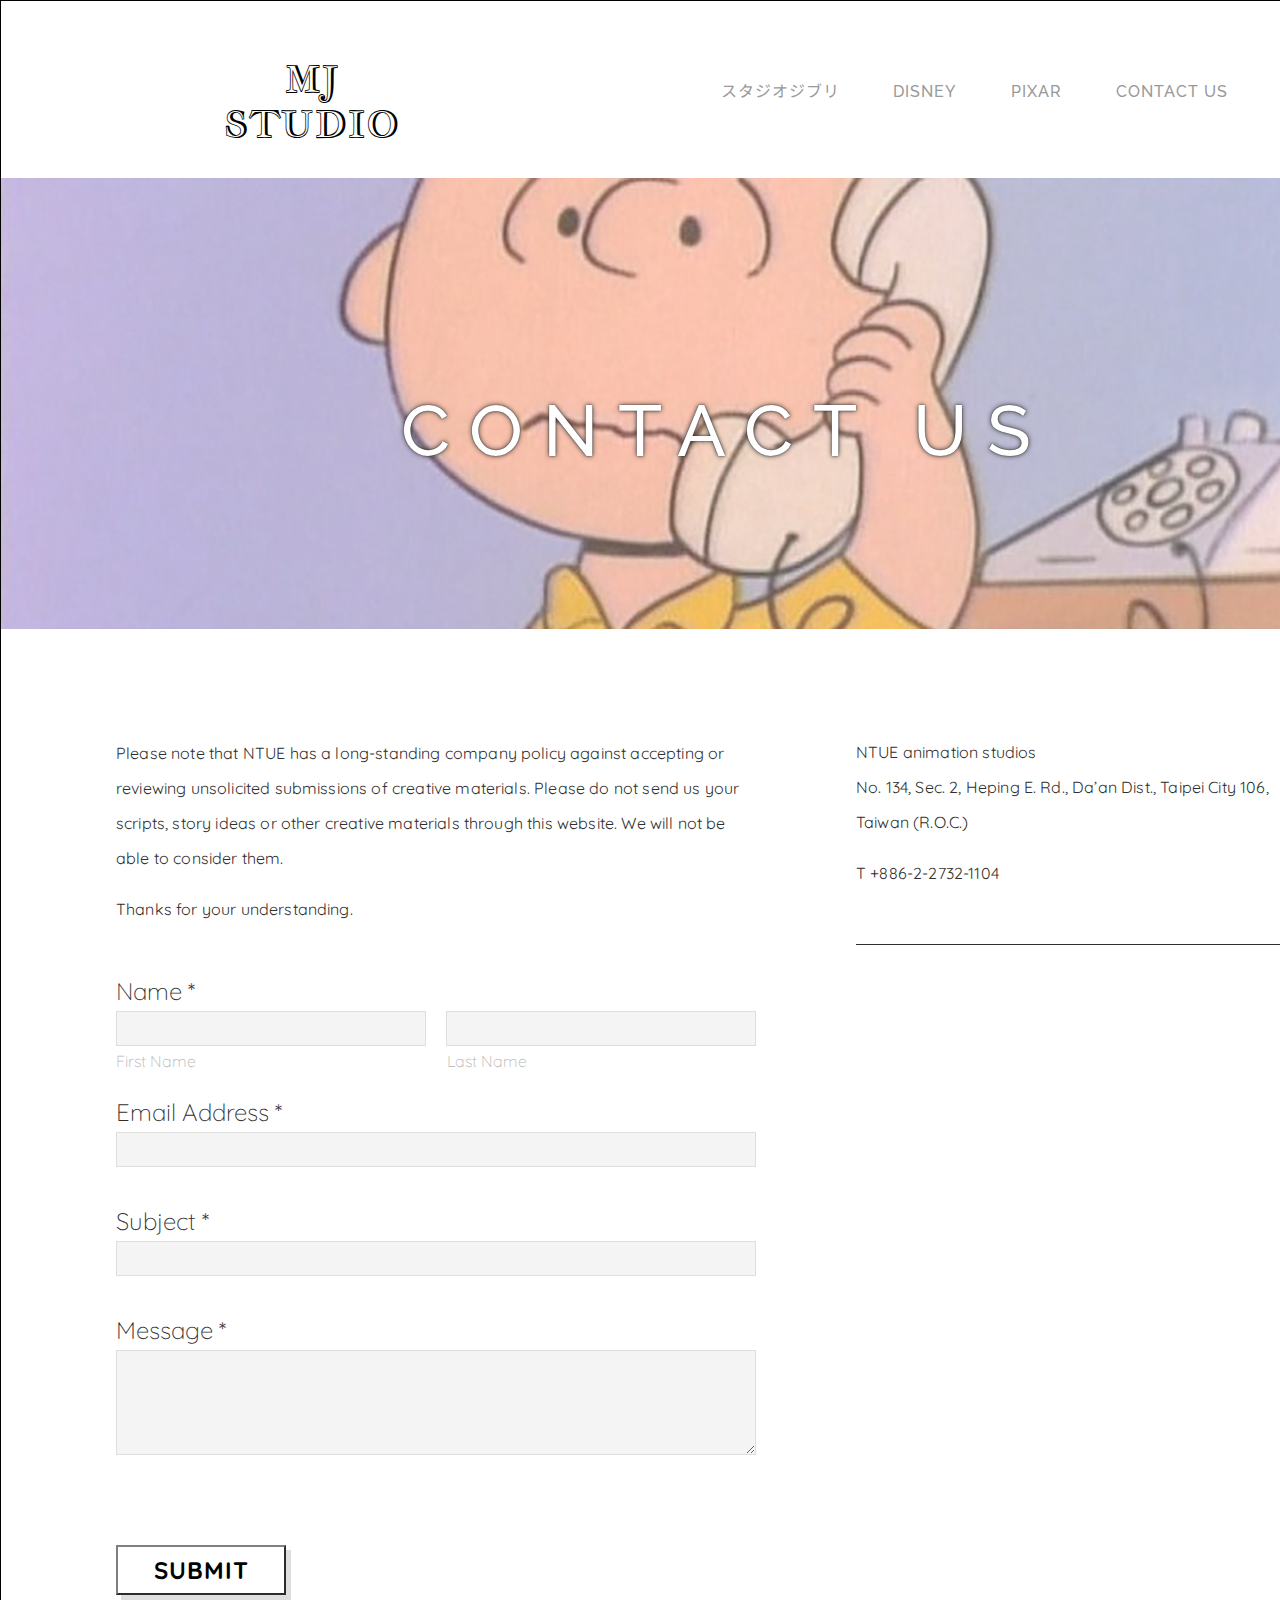
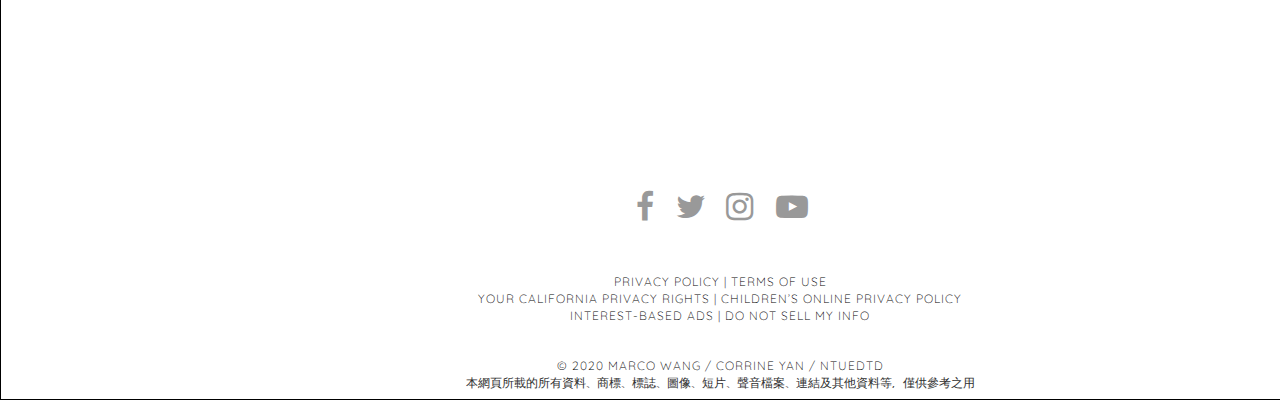
==== contact-us.html @ 23deb1e6 "disclaimer" ====
<!DOCTYPE html>
<html>
<link rel="stylesheet" href="https://stackpath.bootstrapcdn.com/font-awesome/4.7.0/css/font-awesome.min.css">

<header class="head">
    <meta charest="utf-8">
    <title>Contact Us</title>
    <link rel="stylesheet" href="https://necloas.github.io/normalize.css">
    <link rel="stylesheet" href="./css/contact-us.css">
</header>

<body>
    <div class="headflex">
        <a href="home.html" class="headtitle">MJ STUDIO</a>

        <ul class="button-list">
            <li class="nav-list-item">
                <a href="ghibli.html" class="btn button1">スタジオジブリ</a>
            </li>
            <li class="nav-list-item">
                <a href="disney.html" class="btn button2">DISNEY</a>
            </li>
            <li class="nav-list-item">
                <a href="pixar.html" class="btn button3">PIXAR</a>
            </li>
            <li class="nav-list-item">
                <a href="contact-us.html" class="btn button4">CONTACT US</a>
            </li>
        </ul>
    </div>
    <div class="cover"><img src="img/contact/cover.jpg">
        <h1>CONTACT US</h1>
    </div>
</body>
<aside>
    <div class="up">
        <div class="please">Please note that NTUE has a long-standing company policy against accepting or reviewing
            unsolicited submissions of creative materials. Please do not send us your scripts, story ideas or other
            creative materials through this website. We will not be able to consider them.</div>
        <p></p>
        <div class="thanks">Thanks for your understanding.</div>
    </div>
    <div class="deco name">Name *</div>
    <form>
        <label>
            <input type="text" name="firstName" class="firstname">
            <input type="text" name="lastName" class="lastname">
        </label>

        <div class="intro">
            <div class="deco first">First Name</div>
            <div class="deco last">Last Name</div>
        </div>
        <div class="deco emailaddress">Email Address *</div>
        <input type="email" name="email" class="box">
        <div class="deco subject">Subject *</div>
        <input type="text" name="subject" class="box">
        <div class="deco message">Message *</div>
        <textarea type="text" name="message" class="mes" style="resize:vertical;max-height: 150px;"></textarea>
        <input type="submit" value="SUBMIT" class="submit">
    </form>


    <div class="right">
        <div class="ntue">NTUE animation studios<br>No. 134, Sec. 2, Heping E. Rd., Da’an Dist., Taipei City 106,<br>
            Taiwan (R.O.C.)</div>
        <p></p>
        <div class="tel">T +886-2-2732-1104</div>
    </div>

    <iframe
        src="https://www.google.com/maps/embed?pb=!1m18!1m12!1m3!1d3615.314707507813!2d121.54315591486804!3d25.023391844870808!2m3!1f0!2f0!3f0!3m2!1i1024!2i768!4f13.1!3m3!1m2!1s0x3442a908a8232611%3A0xeebfb2d71a5025c7!2z5ZyL56uL6Ie65YyX5pWZ6IKy5aSn5a24!5e0!3m2!1szh-TW!2stw!4v1604131044183!5m2!1szh-TW!2stw"
        width="600" height="450" frameborder="0" style="border:0;" allowfullscreen="" aria-hidden="false"
        tabindex="0"></iframe>
</aside>
<footer>
    <nav>
        <ul>
            <li class="nav-icon">
                <a href="https://www.facebook.com" target="_blank"><i class="fa fa-facebook fa-2x"
                        aria-hidden="true"></i></a>
            </li>
            <li class="nav-icon">
                <a href="https://twitter.com" target="_blank"><i class="fa fa-twitter fa-2x" aria-hidden="true"></i></a>
            </li>
            <li class="nav-icon">
                <a href="https://www.instagram.com" target="_blank"><i class="fa fa-instagram fa-2x"
                        aria-hidden="true"></i></a>
            </li>
            <li class="nav-icon">
                <a href="https://www.youtube.com" target="_blank"><i class="fa fa-youtube-play fa-2x"
                        aria-hidden="true"></i></a>
            </li>
        </ul>
    </nav>
    <div class="footer_text">
        <p class="text text1">PRIVACY POLICY | TERMS OF USE</p>
        <p class="text text2">YOUR CALIFORNIA PRIVACY RIGHTS | CHILDREN’S ONLINE PRIVACY POLICY</p>
        <p class="text text3">INTEREST-BASED ADS | DO NOT SELL MY INFO</p>
        <p class="student">© 2020 MARCO WANG / CORRINE YAN / NTUEDTD</p>
        <h2>本網頁所載的所有資料、商標、標誌、圖像、短片、聲音檔案、連結及其他資料等，僅供參考之用</h2>
    </div>
    <div>
    </div>
</footer>
---- css/contact-us.css ----
@import url('https://fonts.googleapis.com/css2?family=Noto+Sans+JP:wght@100;400;500&family=Quicksand:wght@300;400;500&family=Raleway:wght@200;400;500&display=swap');@import url("https://fonts.googleapis.com/css2?family=Noto+Sans+JP:wght@100;300&family=Quicksand:wght@300;400;500&family=Raleway:wght@100;200&display=swap");
@import url('https://fonts.googleapis.com/css2?family=Jacques+Francois+Shadow&display=swap');
@import url('https://fonts.googleapis.com/css2?family=Nanum+Gothic&display=swap');

html{
   width:1440px;
   height:2000px;
   box-sizing: border-box;
   border: 1px solid black;
}
*,*:before,*:after{
    box-sizing: inherit;
}


.headflex{
    display:flex; 
}
.headtitle{
    font-family: 'Jacques Francois Shadow', cursive;
    display:block;
    width: 198px;
    height: 72px;
    margin-left: 223px;
    margin-top: 55px;
    text-align: center;
    line-height: 45px;
    text-decoration: none;
    color: black;
    font-size: 36px;
    letter-spacing: 1px;
}
.button-list{
    display: flex;
    margin-top: 72px;
}
.nav-list-item{
    list-style: none;
}
.btn{
    display: block;
    height: 38px;
    color: #999999;
    text-decoration: none;
    font-family: 'Raleway', sans-serif;
    font-weight: 500;
    letter-spacing: 1px;
    margin-left: 272px;
    text-align: center;
    line-height: 38px;
    transition: 0.5s;
}
.btn:hover{
    transition: 0.5s;
    color: black;
}

.button1{
    width: 137px;
    font-family: 'Noto Sans JP', sans-serif;
    line-height: 35px;
    font-weight: normal;;
}
.button2{
    width:90px;
    margin-left: 30px;
}
.button3{
    width:74px;
    margin-left: 30px;
}
.button4{
    width:137px;
    margin-left: 30px;
    margin-right: 218px;
}

body{
    margin: 0;
    padding: 0;
}

.cover{
    width: 1440px;
    height: 450px;
    background-color: #cccccc;
    margin: 0;
    padding: 0;
    margin-top: 50px;
}
div h1{
    font-family: 'Raleway', sans-serif;
    font-weight: 500;
    font-size: 72px;
    letter-spacing: 20px;
    color: white;
    position: relative;
    margin-top: -245px;
    margin-left: 400px;
    text-shadow: 0 0 1px black, 0 0 5px #303030;
}
.up{
    font-family: 'Quicksand', sans-serif;
    font-size: 16px;
    width: 640px;
    height: 210px;
    margin-top: 108px;
    margin-left: 115px;
    letter-spacing: 0.01em;
    line-height:35px;
    color:#303030;
}

label{
    margin-left: 115px;
}
.deco{
    font-family: 'Quicksand', sans-serif;
    font-size: 24px;
    margin-left: 115px;
    font-weight: 100;
    color:#303030;
}
.name{
    margin-top: 30px;
}
.firstname{
    margin-top: 5px;
    width: 310px;
    height: 35px;
    background-color: #f4f4f4;
    border: 1px solid #dedede;
}
.lastname{
    margin-top: 5px;
    margin-left: 16px;
    width: 310px;
    height: 35px;
    background-color: #f4f4f4;
    border: 1px solid #dedede;
}
.intro{
    display:flex;
    margin-top: 5px;
}
.first{
    font-size: 16px;
    color: #b6b6b6;
}
.last{
    font-size: 16px;
    margin-left: 251px;
    color: #b6b6b6;
}
.emailaddress{
    margin-top: 26px;
}
.box{
    width: 640px;
    height: 35px;
    margin-top: 5px;
    margin-left: 115px;
    background-color: #f4f4f4;
    border: 1px solid #dedede;
}
.subject{
    margin-top: 39px;
}
.message{
    margin-top: 39px;
}
.mes{
    margin-top: 5px;
    margin-left: 115px;
    width:640px;
    height:105px;
    background-color: #f4f4f4;
    border: 1px solid #dedede;
}
.submit[type=submit]{
    position: absolute;
    margin-left: -640px;
    margin-top: 200px;
    font-family: 'Quicksand', sans-serif;
    font-size: 24px;
    font-weight: bold;
    background-color: #fff;
    border-color: #808080;
    width: 170px;
    height: 50px;
    letter-spacing: 1px;
    transition:  all 0.3s; 
    -webkit-box-shadow: 5px 5px #dedede;
}
.submit[type=submit]:hover{
    background-color: #303030;
    color: #fff;
    transition: 0.3s; 
}
.right{
    font-family: 'Quicksand', sans-serif;
    font-size: 16px;
    width: 447px;
    height: 210px;
    margin-top: -724px;
    margin-left: 855px;
    letter-spacing: 0.01em;
    line-height:35px ;
    border-bottom: 1px solid #303030;
}
iframe{
    width: 447px;
    height: 471px;
    margin-left: 857px;
    margin-top: 40px;
}
.ntue{
    color:#303030;
}
.tel{
    color: #303030;
}

/* footer */
footer{
    margin: 0;
    padding: 0;
}
nav{
    width: 200px;
    height: 60px;
    margin-left: 620px;
    margin-top: 331px;
}
nav ul{
    display:flex;
    list-style-type: none;
    padding: 0;
    margin-top: 5px;
    justify-content:space-around;
}
nav ul li a{
    text-decoration:none;
    color: #999999;
    display: block;
    transition: 0.5s;
}

.nav-icon{
    width: 200px;
}
.fa{
    transition: 0.5s;
    margin-left: 5px;
}
.fa-facebook{
    margin-left: 15px;
}
.fa-facebook:hover{
    color:#4267B2;
}
.fa-twitter:hover{
    color:#00acee;
}
.fa-instagram:hover{
    color:#bc2a8d;
}
.fa-youtube-play:hover{
    color:#FF0000;
}
.footer_text{
    text-align: center;
    margin-top: 28px;
}
.text{
    font-family: 'Quicksand', sans-serif;
    font-weight: 100;
    font-size: 12px;
    letter-spacing: 1px;
    color: black;
    line-height: 5px;
}
.student{
    font-family: 'Quicksand', sans-serif;
    font-weight: 100;
    font-size: 12px;
    letter-spacing: 1px;
    color: black;
    margin-top: 40px;
}
div h2{
    margin-top: -10px;
    font-family: 'Nanum Gothic', sans-serif;
    font-weight: normal;
    font-size: 12px;
    color: #303030;
}
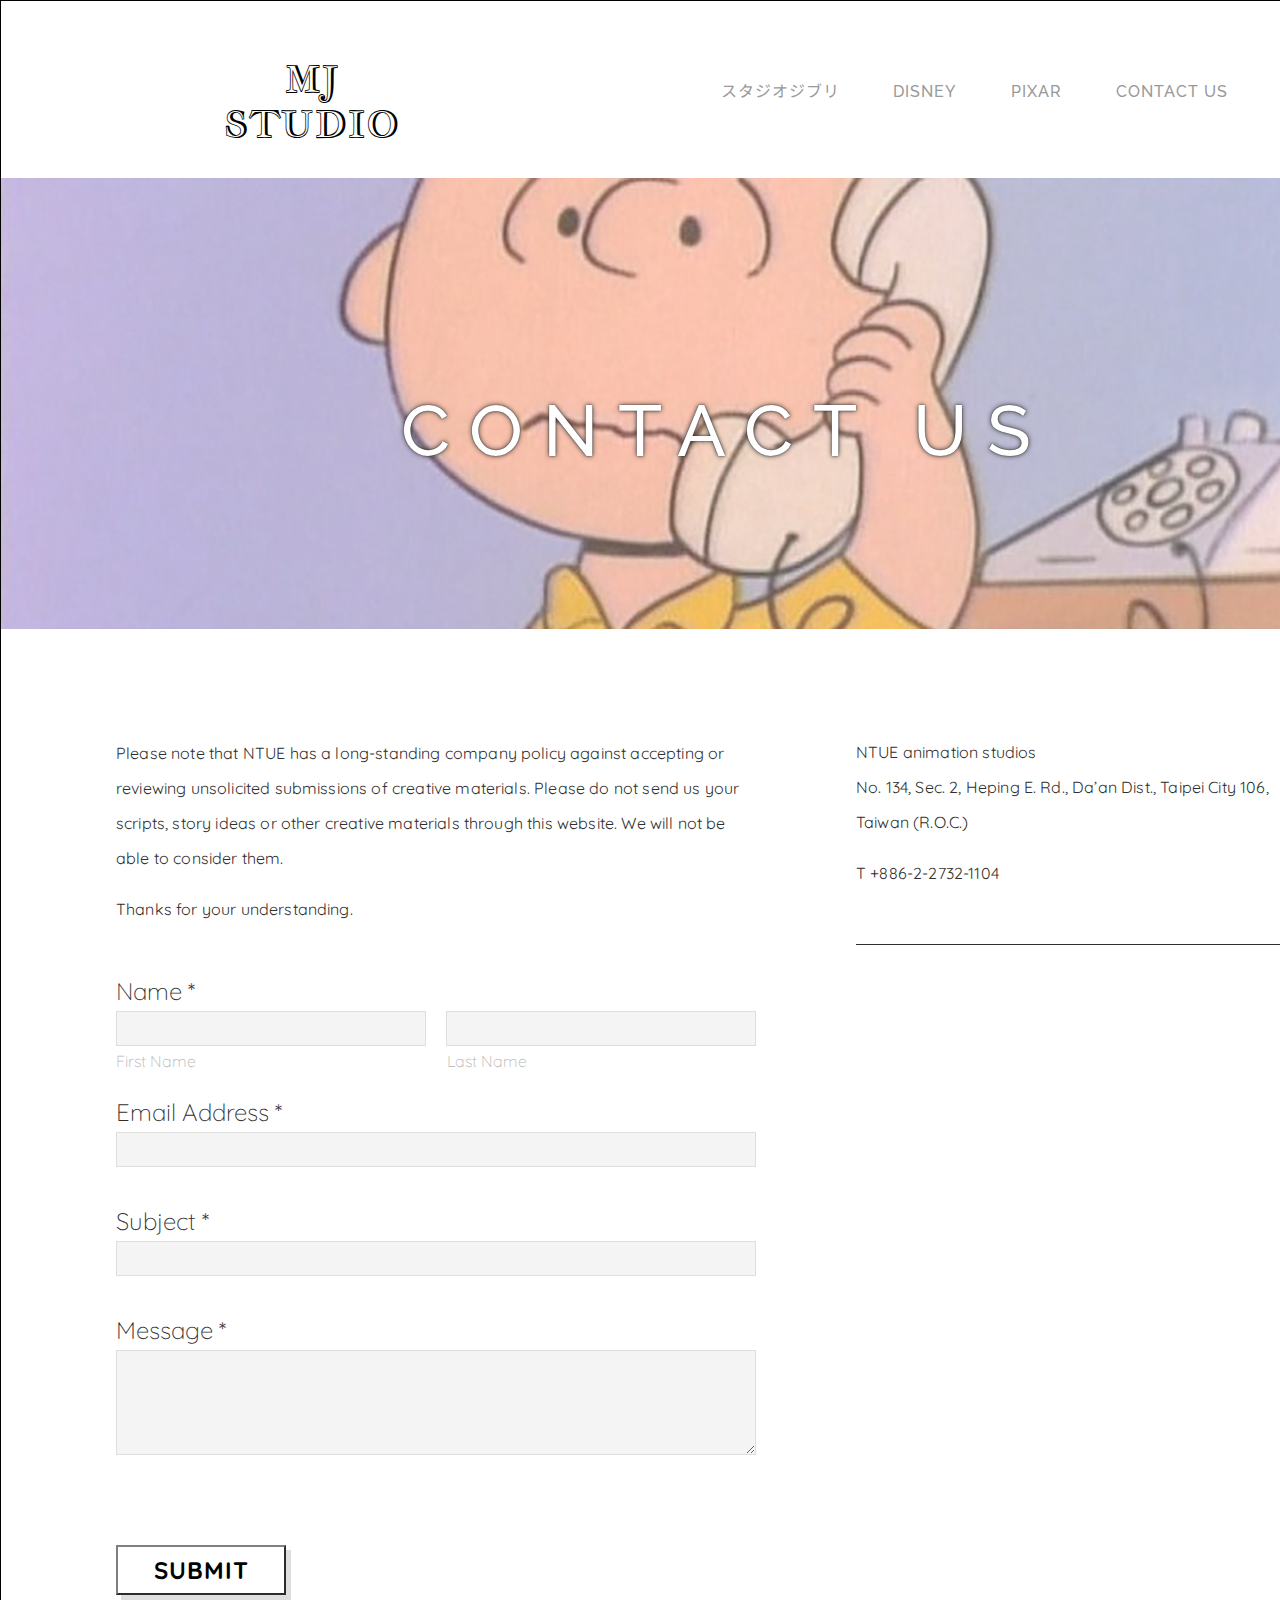
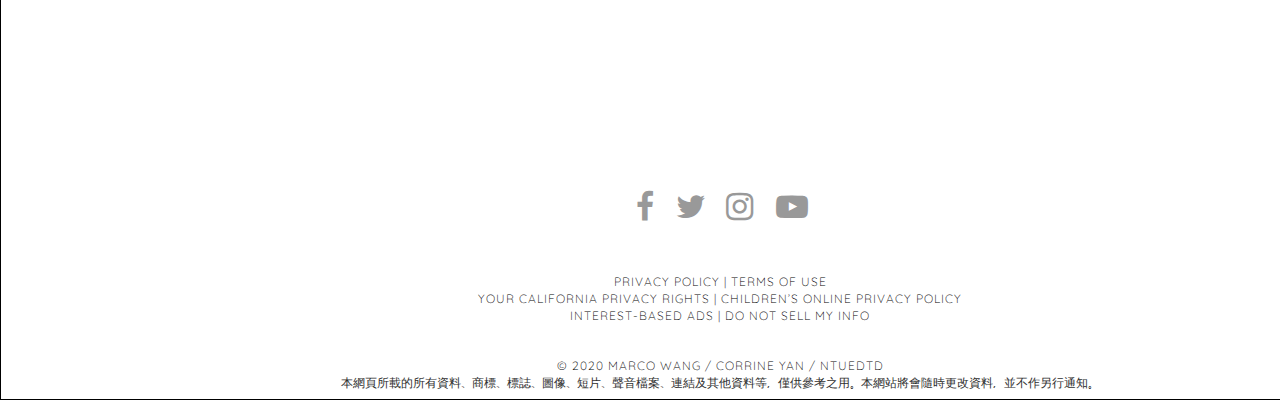
==== commit d5462455: "disclaimer-2" ====
--- a/contact-us.html
+++ b/contact-us.html
@@ -98,7 +98,7 @@
         <p class="text text2">YOUR CALIFORNIA PRIVACY RIGHTS | CHILDREN’S ONLINE PRIVACY POLICY</p>
         <p class="text text3">INTEREST-BASED ADS | DO NOT SELL MY INFO</p>
         <p class="student">© 2020 MARCO WANG / CORRINE YAN / NTUEDTD</p>
-        <h2>本網頁所載的所有資料、商標、標誌、圖像、短片、聲音檔案、連結及其他資料等，僅供參考之用</h2>
+        <h2>本網頁所載的所有資料、商標、標誌、圖像、短片、聲音檔案、連結及其他資料等，僅供參考之用。本網站將會隨時更改資料，並不作另行通知。</h2>
     </div>
     <div>
     </div>
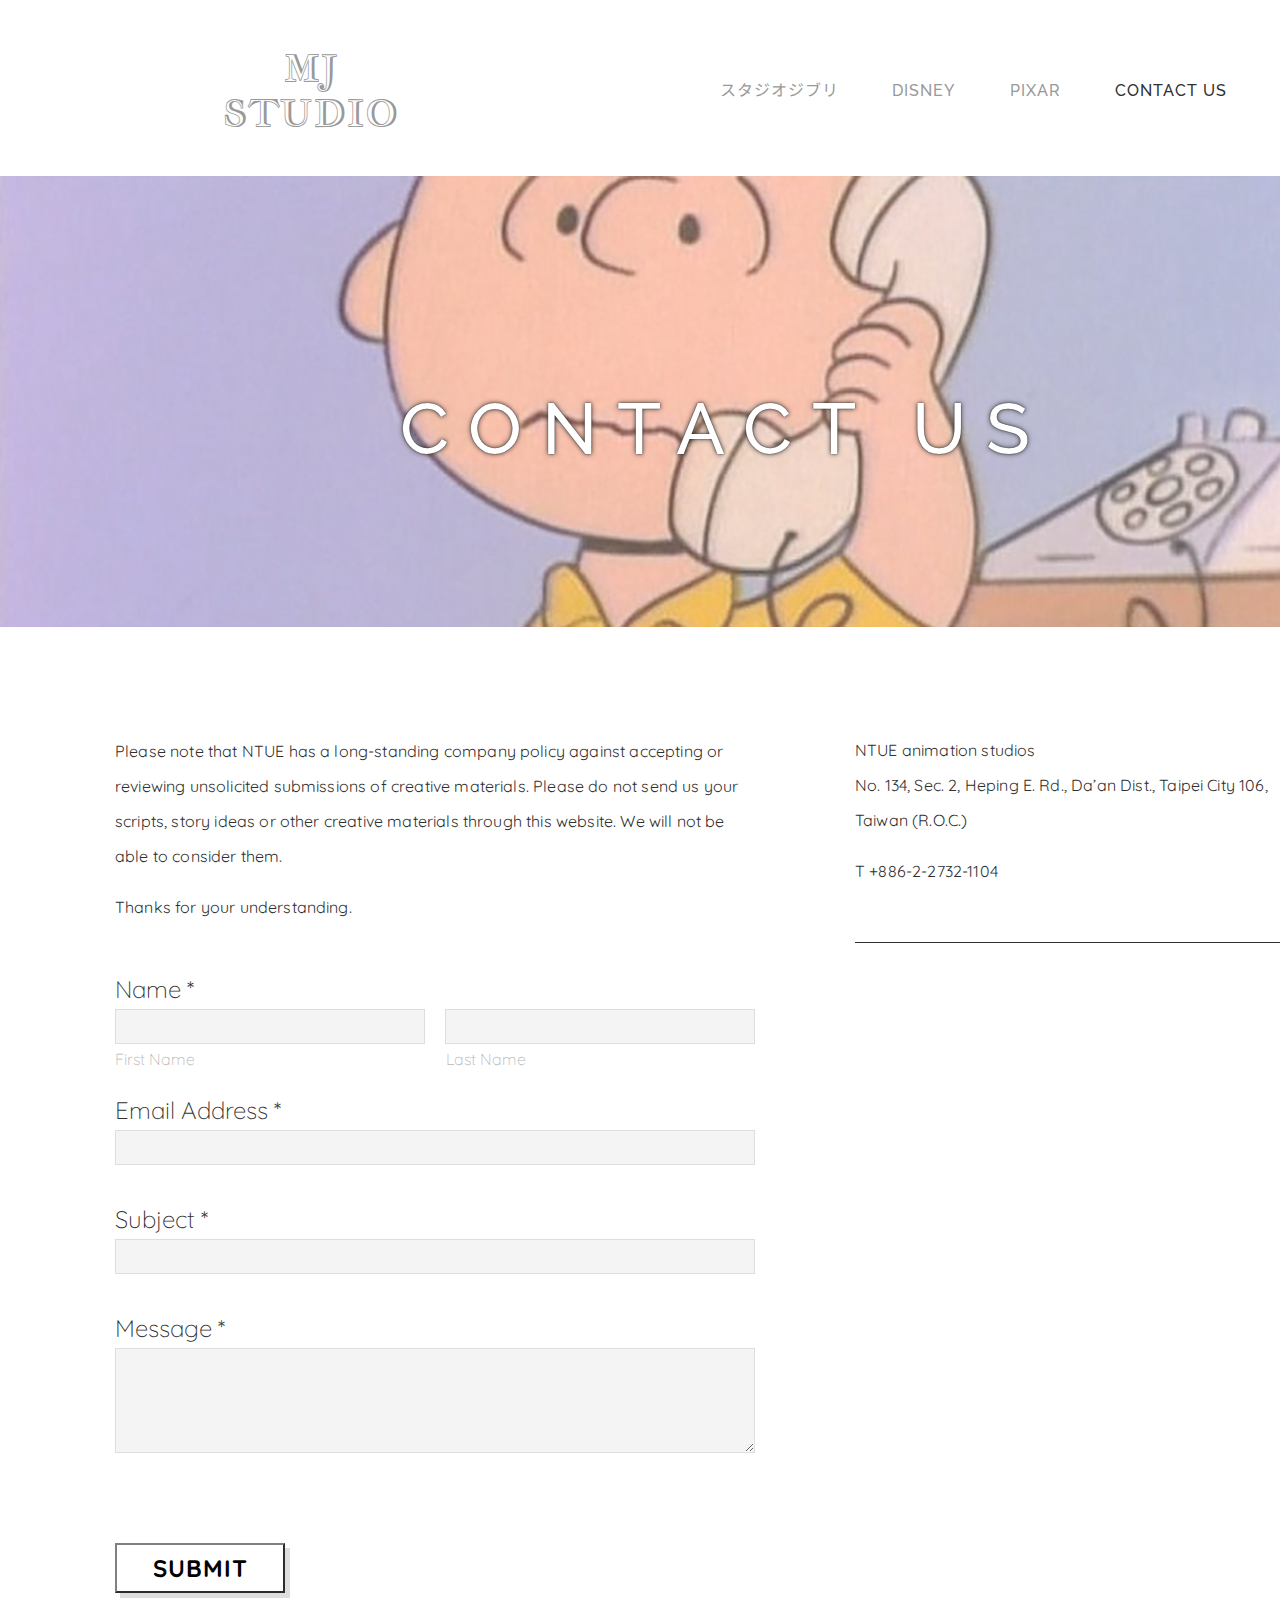
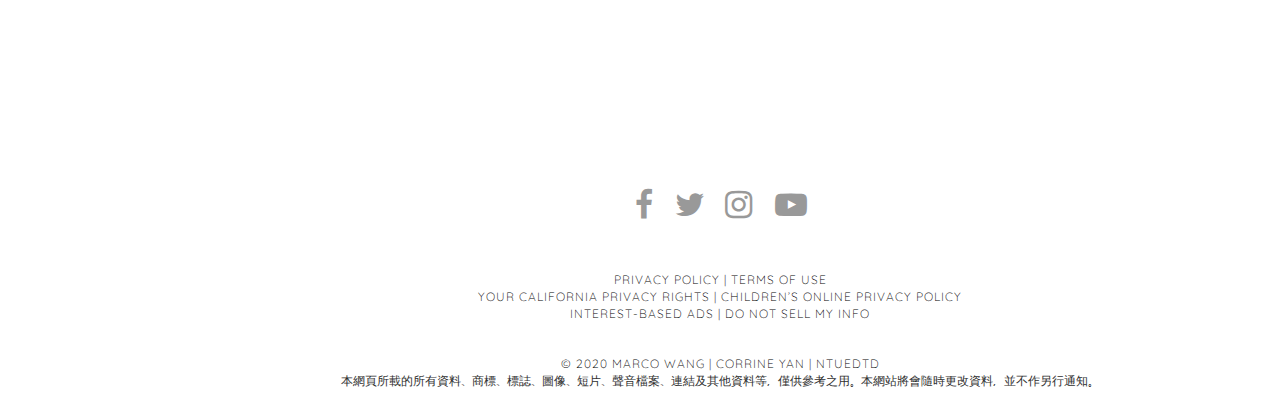
==== commit 897ea0f8: "text deco" ====
--- a/contact-us.html
+++ b/contact-us.html
@@ -97,7 +97,7 @@
         <p class="text text1">PRIVACY POLICY | TERMS OF USE</p>
         <p class="text text2">YOUR CALIFORNIA PRIVACY RIGHTS | CHILDREN’S ONLINE PRIVACY POLICY</p>
         <p class="text text3">INTEREST-BASED ADS | DO NOT SELL MY INFO</p>
-        <p class="student">© 2020 MARCO WANG / CORRINE YAN / NTUEDTD</p>
+        <p class="student">© 2020 MARCO WANG | CORRINE YAN | NTUEDTD</p>
         <h2>本網頁所載的所有資料、商標、標誌、圖像、短片、聲音檔案、連結及其他資料等，僅供參考之用。本網站將會隨時更改資料，並不作另行通知。</h2>
     </div>
     <div>
--- a/css/contact-us.css
+++ b/css/contact-us.css
@@ -6,7 +6,6 @@
    width:1440px;
    height:2000px;
    box-sizing: border-box;
-   border: 1px solid black;
 }
 *,*:before,*:after{
     box-sizing: inherit;
@@ -22,13 +21,18 @@
     width: 198px;
     height: 72px;
     margin-left: 223px;
-    margin-top: 55px;
+    margin-top: 45px;
     text-align: center;
     line-height: 45px;
     text-decoration: none;
-    color: black;
+    color: #999999;
     font-size: 36px;
     letter-spacing: 1px;
+    transition: 0.5s;
+}
+.headtitle:hover{
+    color: #303030;
+    transition: 0.5s;
 }
 .button-list{
     display: flex;
@@ -52,7 +56,7 @@
 }
 .btn:hover{
     transition: 0.5s;
-    color: black;
+    color: #303030;
 }
 
 .button1{
@@ -73,6 +77,7 @@
     width:137px;
     margin-left: 30px;
     margin-right: 218px;
+    color: #303030;
 }
 
 body{
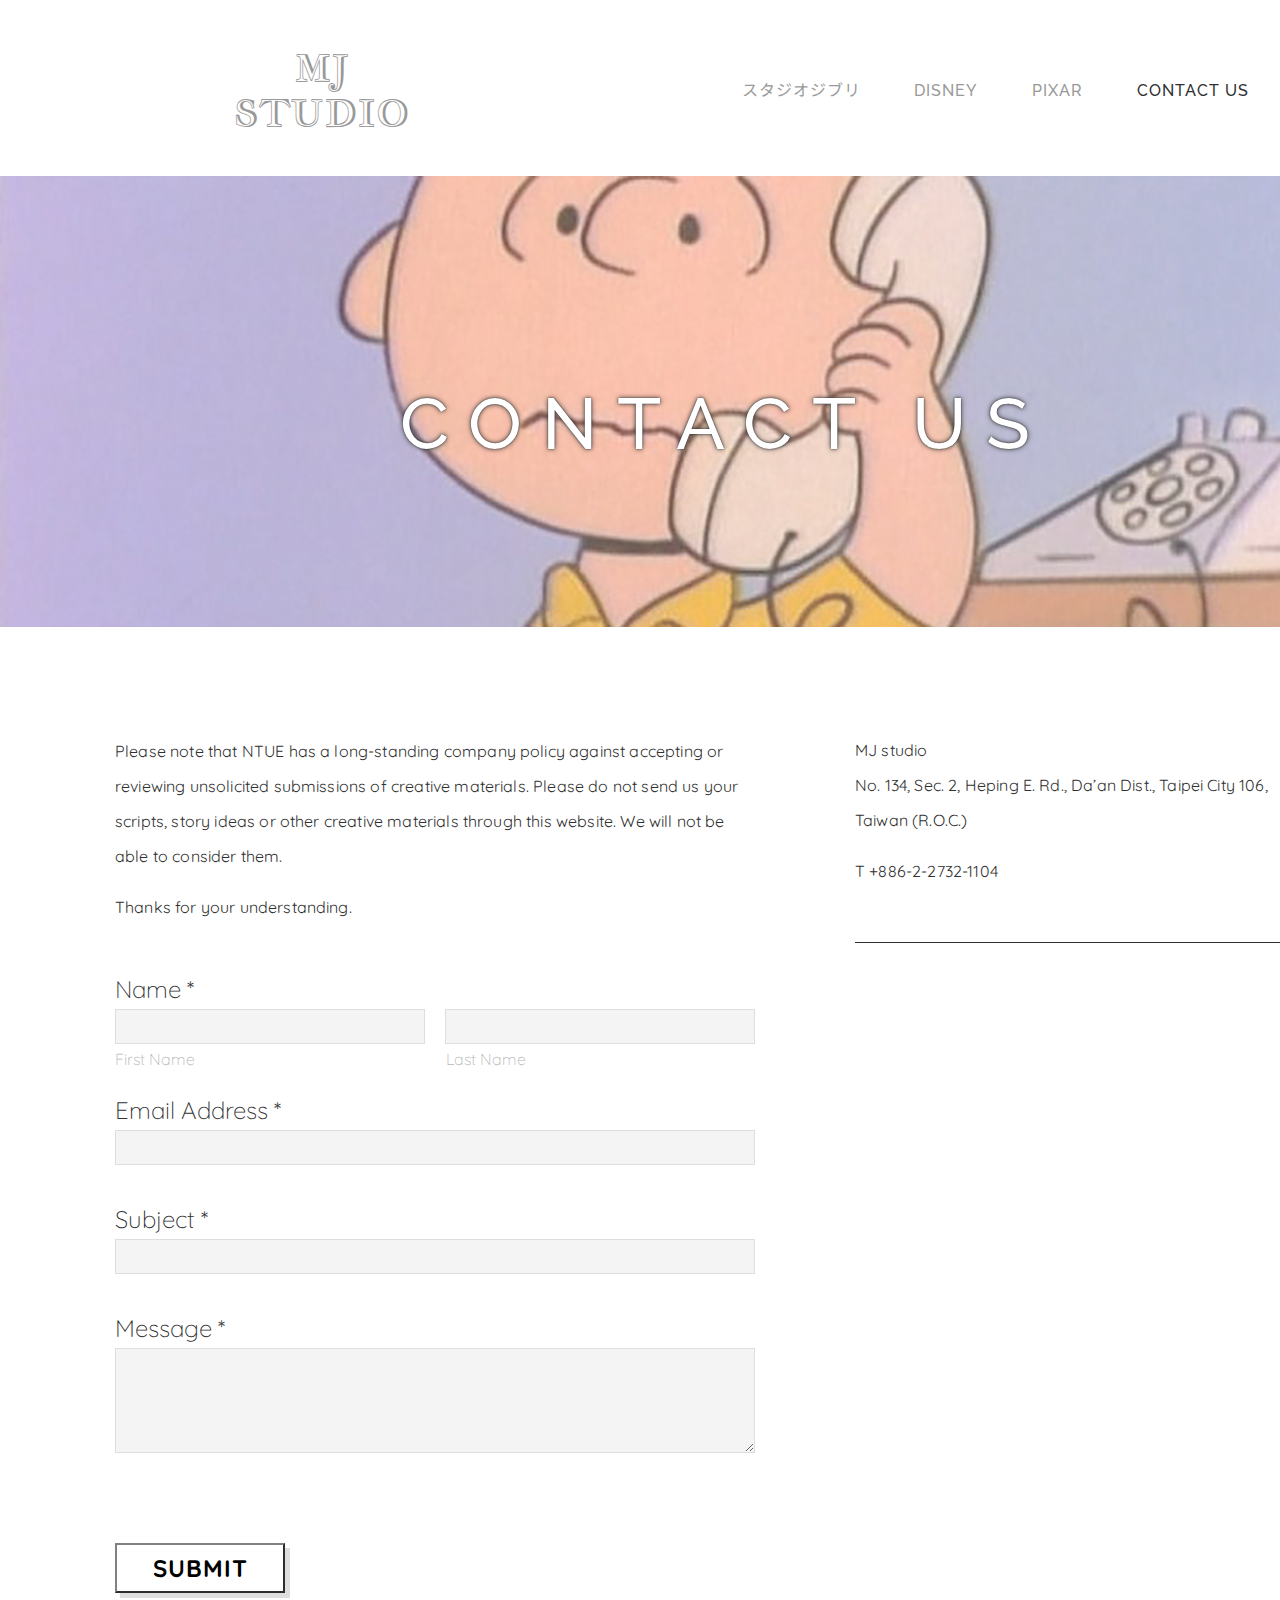
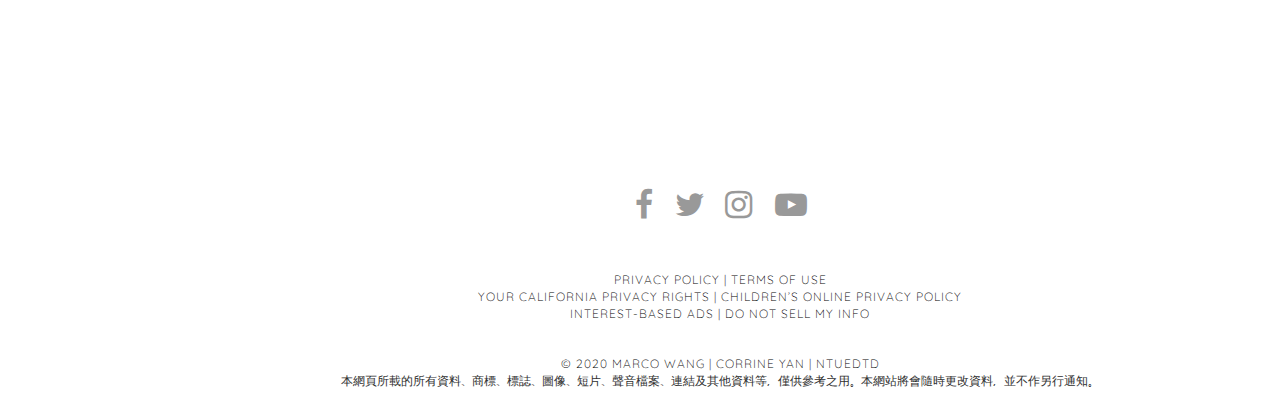
==== commit dcb4dcf7: "mrdelete" ====
--- a/contact-us.html
+++ b/contact-us.html
@@ -7,6 +7,7 @@
     <title>Contact Us</title>
     <link rel="stylesheet" href="https://necloas.github.io/normalize.css">
     <link rel="stylesheet" href="./css/contact-us.css">
+
 </header>
 
 <body>
@@ -42,11 +43,8 @@
     </div>
     <div class="deco name">Name *</div>
     <form>
-        <label>
-            <input type="text" name="firstName" class="firstname">
-            <input type="text" name="lastName" class="lastname">
-        </label>
-
+        <input type="text" name="firstName" class="firstname">
+        <input type="text" name="lastName" class="lastname">
         <div class="intro">
             <div class="deco first">First Name</div>
             <div class="deco last">Last Name</div>
@@ -62,7 +60,7 @@
 
 
     <div class="right">
-        <div class="ntue">NTUE animation studios<br>No. 134, Sec. 2, Heping E. Rd., Da’an Dist., Taipei City 106,<br>
+        <div class="ntue">MJ studio<br>No. 134, Sec. 2, Heping E. Rd., Da’an Dist., Taipei City 106,<br>
             Taiwan (R.O.C.)</div>
         <p></p>
         <div class="tel">T +886-2-2732-1104</div>
--- a/css/contact-us.css
+++ b/css/contact-us.css
@@ -76,7 +76,7 @@
 .button4{
     width:137px;
     margin-left: 30px;
-    margin-right: 218px;
+    /* margin-right: 218px; */
     color: #303030;
 }
 
@@ -100,7 +100,7 @@
     letter-spacing: 20px;
     color: white;
     position: relative;
-    margin-top: -245px;
+    margin-top: -250px;
     margin-left: 400px;
     text-shadow: 0 0 1px black, 0 0 5px #303030;
 }
@@ -116,9 +116,6 @@
     color:#303030;
 }
 
-label{
-    margin-left: 115px;
-}
 .deco{
     font-family: 'Quicksand', sans-serif;
     font-size: 24px;
@@ -126,11 +123,13 @@
     font-weight: 100;
     color:#303030;
 }
+
 .name{
     margin-top: 30px;
 }
 .firstname{
     margin-top: 5px;
+    margin-left: 115px;
     width: 310px;
     height: 35px;
     background-color: #f4f4f4;
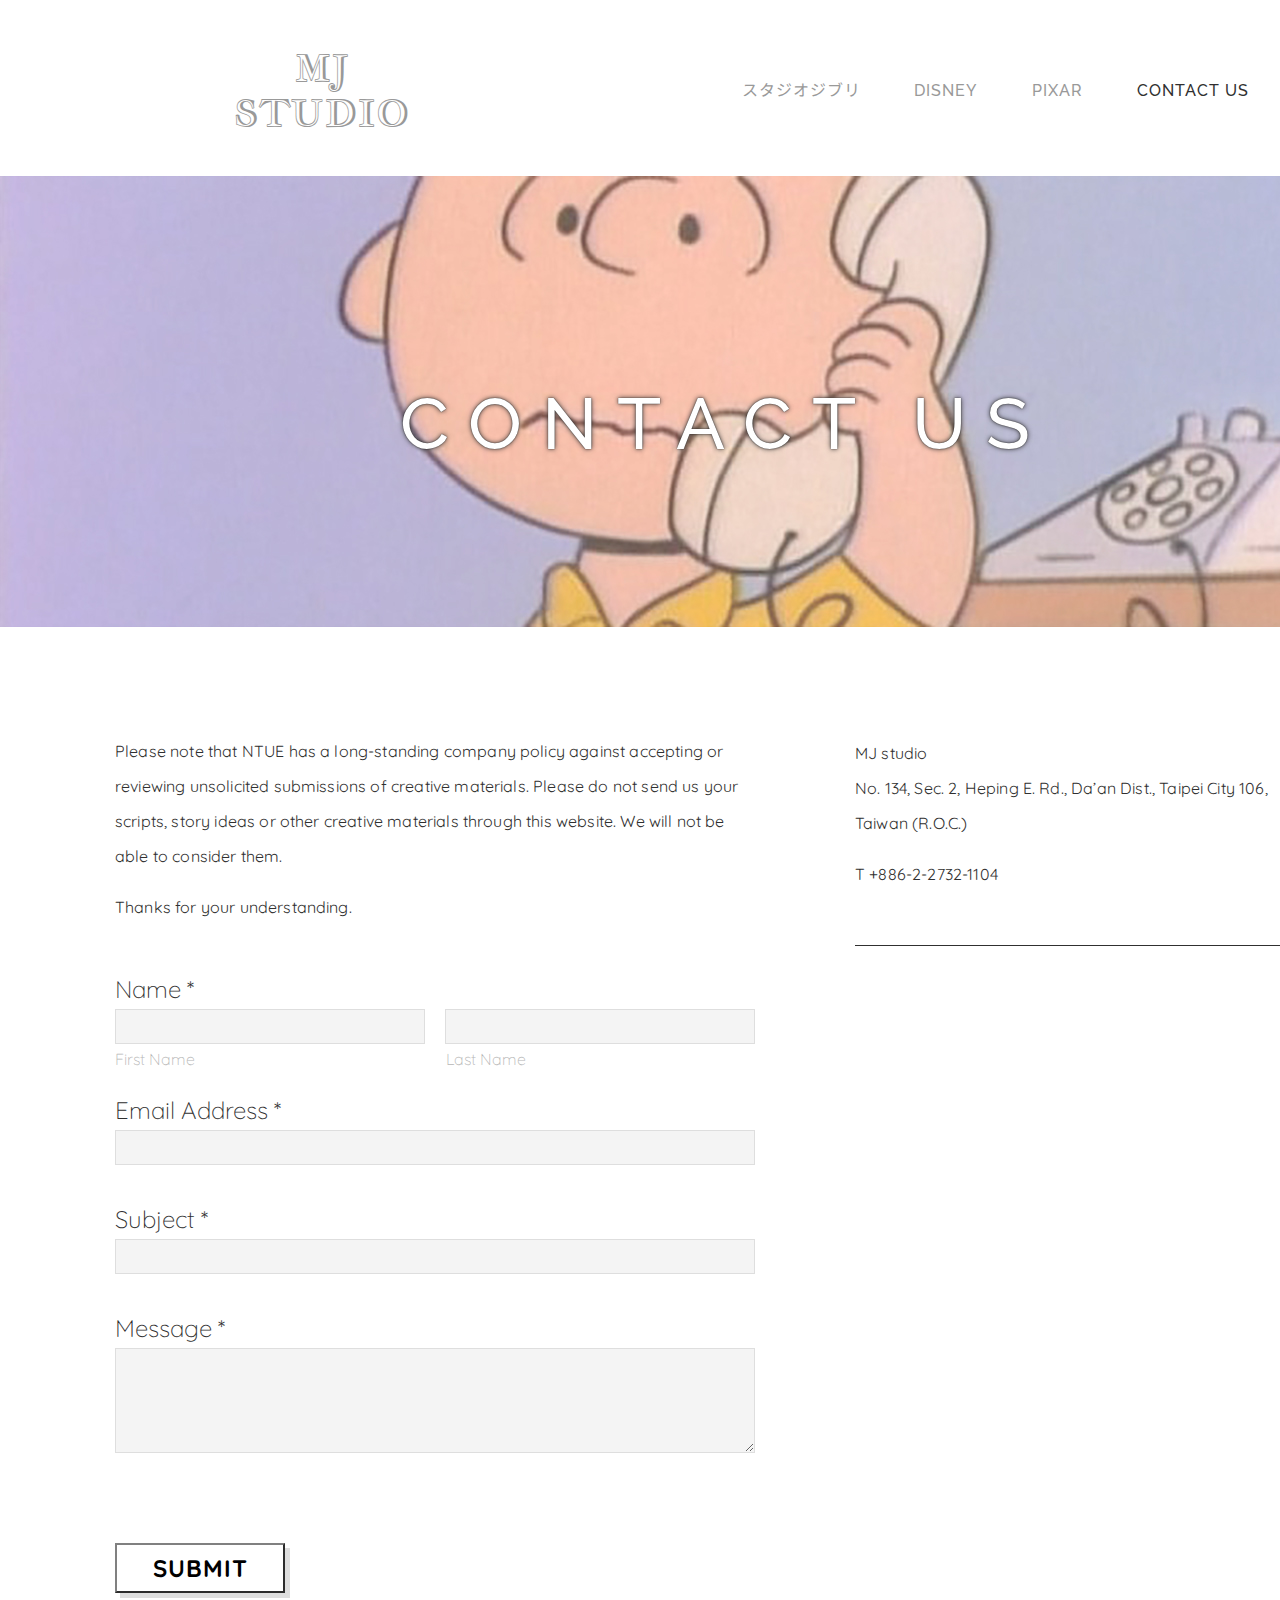
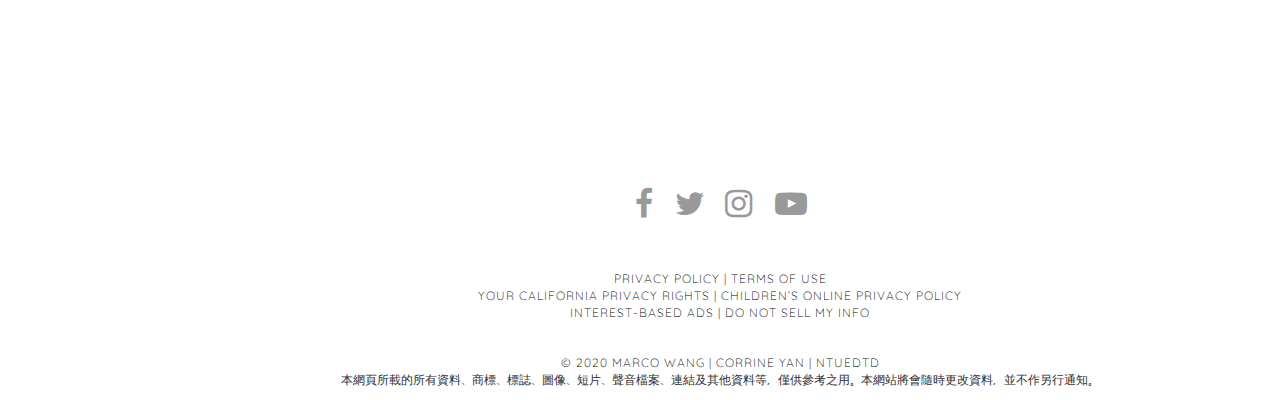
==== commit be46aa7b: "input" ====
--- a/contact-us.html
+++ b/contact-us.html
@@ -10,7 +10,7 @@
 
 </header>
 
-<body>
+<body style="position:relative">
     <div class="headflex">
         <a href="home.html" class="headtitle">MJ STUDIO</a>
 
@@ -59,18 +59,19 @@
     </form>
 
 
-    <div class="right">
-        <div class="ntue">MJ studio<br>No. 134, Sec. 2, Heping E. Rd., Da’an Dist., Taipei City 106,<br>
-            Taiwan (R.O.C.)</div>
-        <p></p>
-        <div class="tel">T +886-2-2732-1104</div>
-    </div>
+
 
     <iframe
         src="https://www.google.com/maps/embed?pb=!1m18!1m12!1m3!1d3615.314707507813!2d121.54315591486804!3d25.023391844870808!2m3!1f0!2f0!3f0!3m2!1i1024!2i768!4f13.1!3m3!1m2!1s0x3442a908a8232611%3A0xeebfb2d71a5025c7!2z5ZyL56uL6Ie65YyX5pWZ6IKy5aSn5a24!5e0!3m2!1szh-TW!2stw!4v1604131044183!5m2!1szh-TW!2stw"
         width="600" height="450" frameborder="0" style="border:0;" allowfullscreen="" aria-hidden="false"
         tabindex="0"></iframe>
 </aside>
+<div class="right">
+    <div class="ntue">MJ studio<br>No. 134, Sec. 2, Heping E. Rd., Da’an Dist., Taipei City 106,<br>
+        Taiwan (R.O.C.)</div>
+    <p></p>
+    <div class="tel">T +886-2-2732-1104</div>
+</div>
 <footer>
     <nav>
         <ul>
--- a/css/contact-us.css
+++ b/css/contact-us.css
@@ -202,21 +202,23 @@
     transition: 0.3s; 
 }
 .right{
+    position: absolute;
     font-family: 'Quicksand', sans-serif;
     font-size: 16px;
     width: 447px;
     height: 210px;
-    margin-top: -724px;
+    top:37%;
     margin-left: 855px;
     letter-spacing: 0.01em;
     line-height:35px ;
     border-bottom: 1px solid #303030;
 }
 iframe{
+    position: absolute;
     width: 447px;
     height: 471px;
-    margin-left: 857px;
-    margin-top: 40px;
+    top:50%;
+    margin-left: 856px;
 }
 .ntue{
     color:#303030;
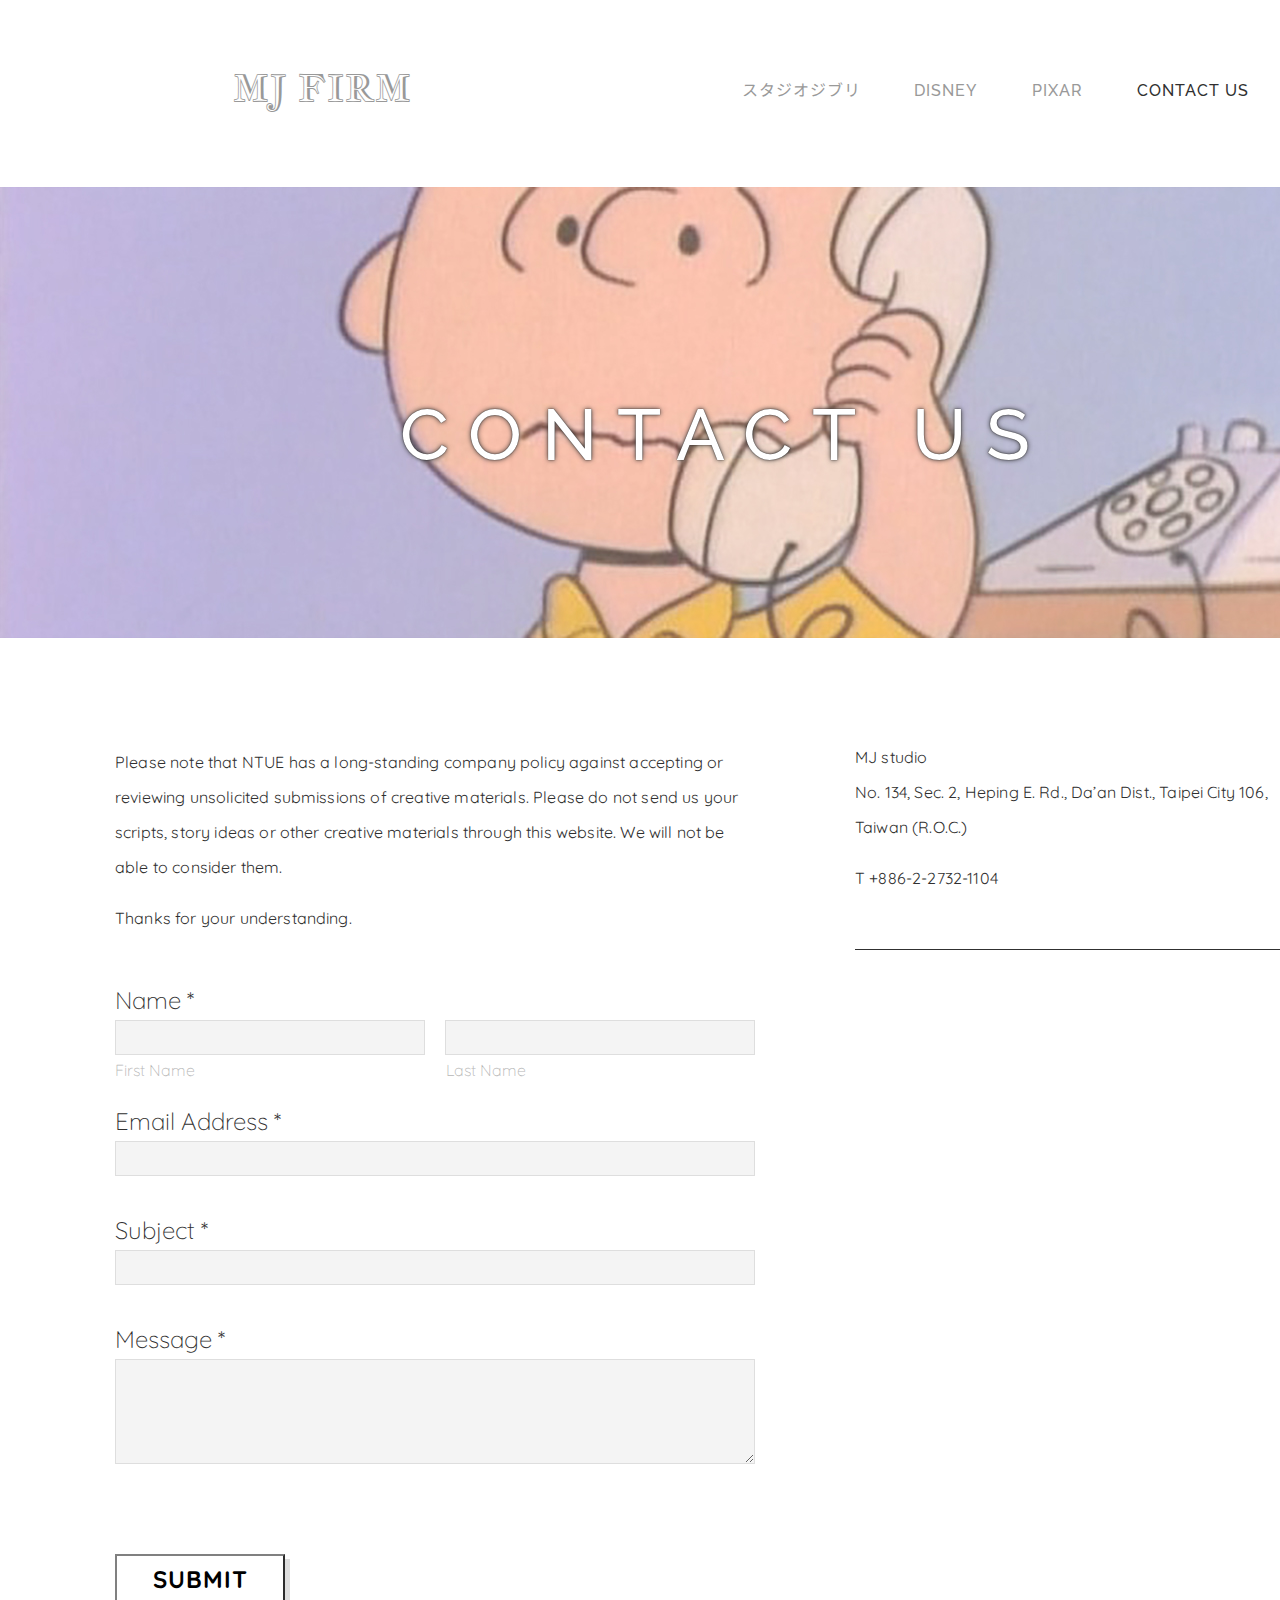
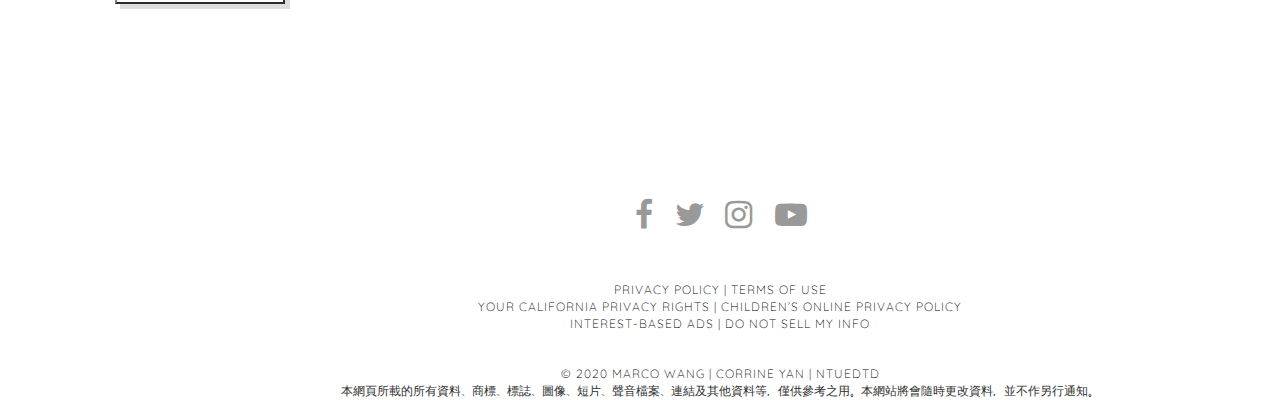
==== commit 99b4651b: "firm" ====
--- a/contact-us.html
+++ b/contact-us.html
@@ -12,7 +12,7 @@
 
 <body style="position:relative">
     <div class="headflex">
-        <a href="home.html" class="headtitle">MJ STUDIO</a>
+        <a href="index.html" class="headtitle">MJ FIRM</a>
 
         <ul class="button-list">
             <li class="nav-list-item">
--- a/css/contact-us.css
+++ b/css/contact-us.css
@@ -21,7 +21,7 @@
     width: 198px;
     height: 72px;
     margin-left: 223px;
-    margin-top: 45px;
+    margin-top: 65px;
     text-align: center;
     line-height: 45px;
     text-decoration: none;
@@ -216,7 +216,7 @@
 iframe{
     position: absolute;
     width: 447px;
-    height: 471px;
+    height: 460px;
     top:50%;
     margin-left: 856px;
 }
